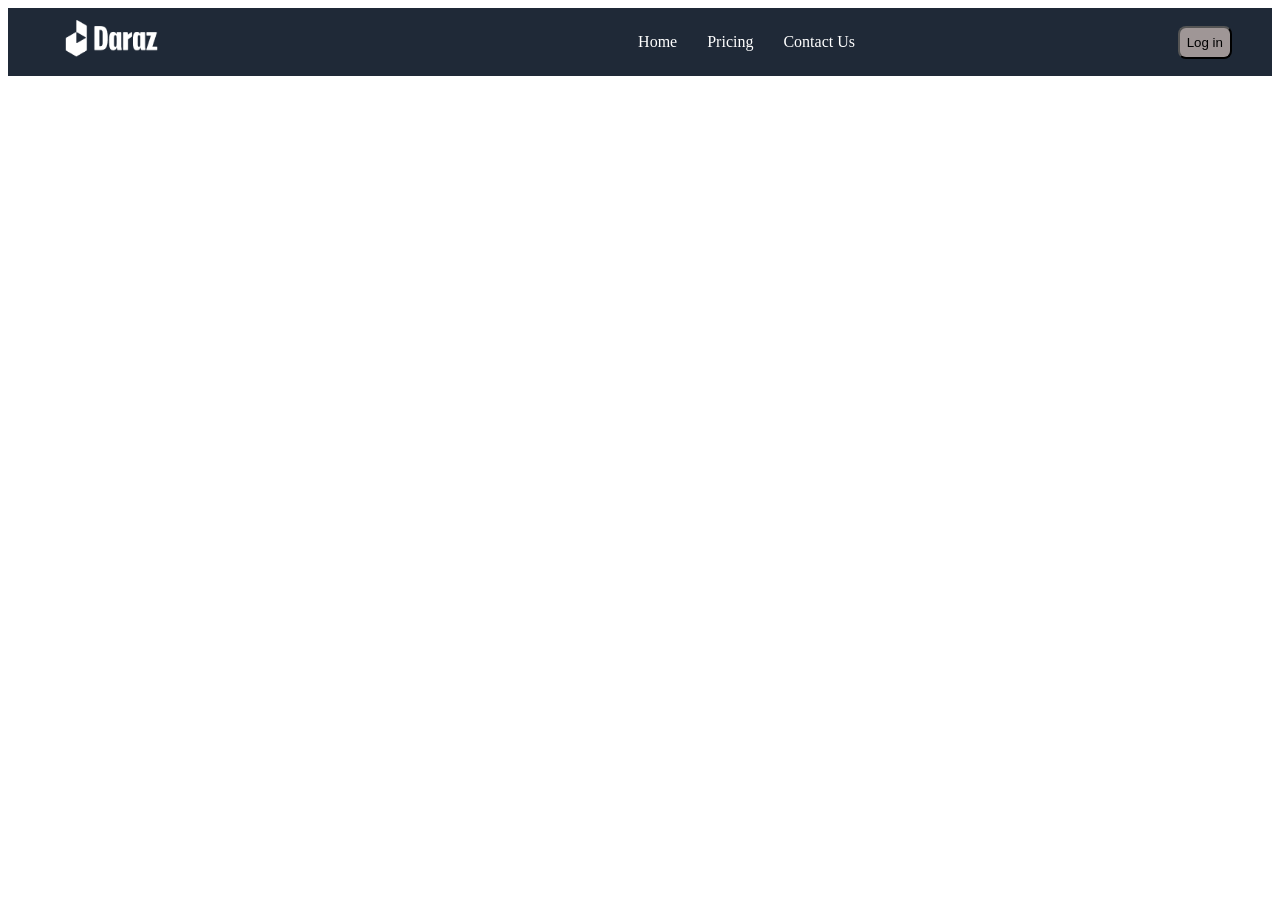
==== index.html @ 759cade7 "1st task complate" ====
<!DOCTYPE html>
<html lang="en">
<head>
    <meta charset="UTF-8">
    <meta name="viewport" content="width=device-width, initial-scale=1.0">
    <title>Navbar</title>
    <link rel="stylesheet" href="styles/style.css">
</head>
<body>
    <header>
        <nav class="navbar">
            <div class="image">
                <img src="logo.png">
            </div>
            <div class="link">
                <a href="#">Home</a>
                <a href="#">Pricing</a>
                <a href="#">Contact Us</a>
            </div>
            <div>
                <button class="btn">Log in</button>
            </div>
        </nav>
    </header>
</body>
</html>
---- styles/style.css ----
.navbar{
    background-color: #1f2937;
    display: flex;
    justify-content: space-between;
    align-items: center;
    padding: 12px 40px;
}
.image img{
    height: 40px;

}
.link{
   display: flex;
   gap: 10px;
   margin-left: 140px;


}
.link a{
    padding: 10px;
    text-decoration: none;
    color: white;
}
.link a:hover{
    color: #fbbf24;
}
.btn{
    background-color: #9f9696;
    padding: 7px;
    border-radius: 8px;
}
.btn:hover{
    background-color: #bab843;
}
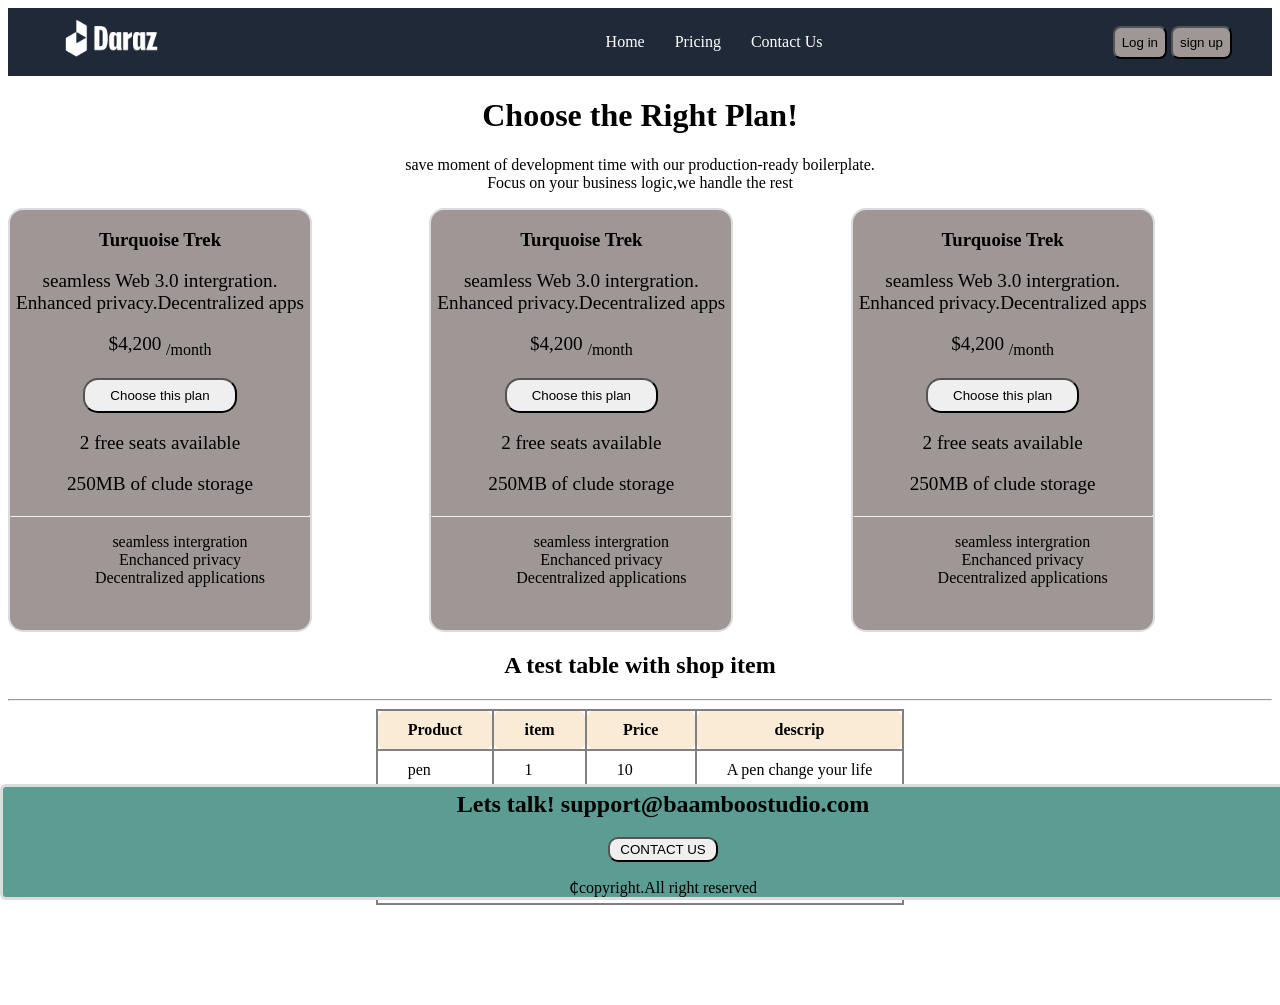
==== commit c8e53b7e: "create web page" ====
--- a/index.html
+++ b/index.html
@@ -19,8 +19,107 @@
             </div>
             <div>
                 <button class="btn">Log in</button>
+                <button class="btn">sign up</button>
             </div>
         </nav>
+        <div class="msg">
+                <h1>Choose the Right Plan!</h1>
+                <p>save moment of development time with our production-ready boilerplate. <br>Focus on your business logic,we handle the rest</p>
+        </div>
     </header>
+    <main>
+        <section class="main-card">
+            <div class="card">
+                <h3>Turquoise Trek</h3>
+                <p>seamless Web 3.0 intergration.  <br>
+                 Enhanced privacy.Decentralized apps</p>
+                <p>$4,200 <sub>/month</sub></p>
+                <button>Choose this plan</button>
+                <p>2 free seats available</p>
+                <p>250MB of clude storage</p>
+                <hr>
+                <ul>
+                    <li>seamless intergration</li>
+                    <li>Enchanced privacy</li>
+                    <li>Decentralized applications</li>
+                </ul>
+            </div>
+            <div class="card">
+                <h3>Turquoise Trek</h3>
+                <p>seamless Web 3.0 intergration.  <br>
+                 Enhanced privacy.Decentralized apps</p>
+                <p>$4,200 <sub>/month</sub></p>
+                <button>Choose this plan</button>
+                <p>2 free seats available</p>
+                <p>250MB of clude storage</p>
+                <hr>
+                <ul>
+                    <li>seamless intergration</li>
+                    <li>Enchanced privacy</li>
+                    <li>Decentralized applications</li>
+                </ul>
+            </div>
+            <div class="card">
+                <h3>Turquoise Trek</h3>
+                <p>seamless Web 3.0 intergration.  <br>
+                 Enhanced privacy.Decentralized apps</p>
+                <p>$4,200 <sub>/month</sub></p>
+                <button>Choose this plan</button>
+                <p>2 free seats available</p>
+                <p>250MB of clude storage</p>
+                <hr>
+                <ul>
+                    <li>seamless intergration</li>
+                    <li>Enchanced privacy</li>
+                    <li>Decentralized applications</li>
+                </ul>
+            </div>
+        </section>
+        <section>
+            <div class="table-header"><h2>A test table with shop item</h2></div> <hr>
+            <div class="table">
+                <table>
+                    <thead>
+                        <tr>
+                            <th>Product</th>
+                            <th>item</th>
+                            <th>Price</th>
+                            <th>descrip</th>
+                        </tr>
+                    </thead>
+                    <tbody>
+                        <tr>
+                            <td>pen</td>
+                            <td>1</td>
+                            <td>10</td>
+                            <td>A pen change your life</td>
+                        </tr>
+                        <tr>
+                            <td>bike</td>
+                            <td>2</td>
+                            <td>150000</td>
+                            <td>My dream bike</td>
+                        </tr>
+                        <tr>
+                            <td>Mobile</td>
+                            <td>3</td>
+                            <td>20000</td>
+                            <td>My dream mobile</td>
+                        </tr>
+                    </tbody>
+                    <tfoot>
+                        <tr>
+                            <td colspan="4">created by Jitu</td>
+                        </tr>
+                    </tfoot>
+                </table>
+            </div>
+        </section>
+    </main>
+    <footer>
+        <h2>Lets talk! support@baamboostudio.com</h2>
+        <button class="footer-btn">CONTACT US</button>
+        <p>₵copyright.All right reserved</p>
+    </footer>
 </body>
 </html>
--- a/styles/style.css
+++ b/styles/style.css
@@ -1,3 +1,10 @@
+/* *{
+    margin: 0;
+    padding: 0;
+} */
+ body{
+    margin-bottom: 100px;
+ }
 .navbar{
     background-color: #1f2937;
     display: flex;
@@ -32,3 +39,79 @@
 .btn:hover{
     background-color: #bab843;
 }
+.msg{
+    text-align: center;
+}
+.main-card{
+    display: grid;
+    grid-template-columns: repeat(3, 1fr);
+}
+.card{
+    border: 2px solid gainsboro;
+    height: 400px;
+    width: 300px;
+    text-align: center;
+    background-color:#9f9696;
+    border-radius: 15px;
+    padding-bottom: 20px;
+}
+.card p{
+    font-size: 1.2rem;
+}
+.card ul{
+    list-style: none;
+}
+.card button{
+    padding: 8px 25px;
+    border-radius:15px ;
+}
+.card button:hover{
+    background-color:cadetblue;
+}
+.table-header{
+    text-align: center;
+}
+.table{
+    display: flex;
+    justify-content: center;
+    align-items: center;
+    border-radius: 5px;
+}
+td, th{
+    border: 2px solid gray;
+    padding: 10px 30px;
+    border-radius: 10px;
+}
+th{
+    background-color:antiquewhite;
+}
+table{
+border-collapse: collapse;
+}
+tfoot{
+    text-align: center;
+    font-size: 0.7rem;
+}
+footer{
+    background-color: #5b9d92;
+    border: 3px solid gainsboro;
+    border-radius:6px ;
+    position: fixed;
+    left: 0;
+    bottom: 0;
+    width: 100%;
+    display: flex;
+    flex-direction: column;
+    justify-content: center;
+    align-items: center;
+    padding: 20px;
+    height: 70px;
+}
+.footer-btn{
+    padding: auto;
+    padding: 3px 10px;
+    border-radius: 10px;
+}
+.footer-btn:hover{
+    background-color:#bab843;
+}
